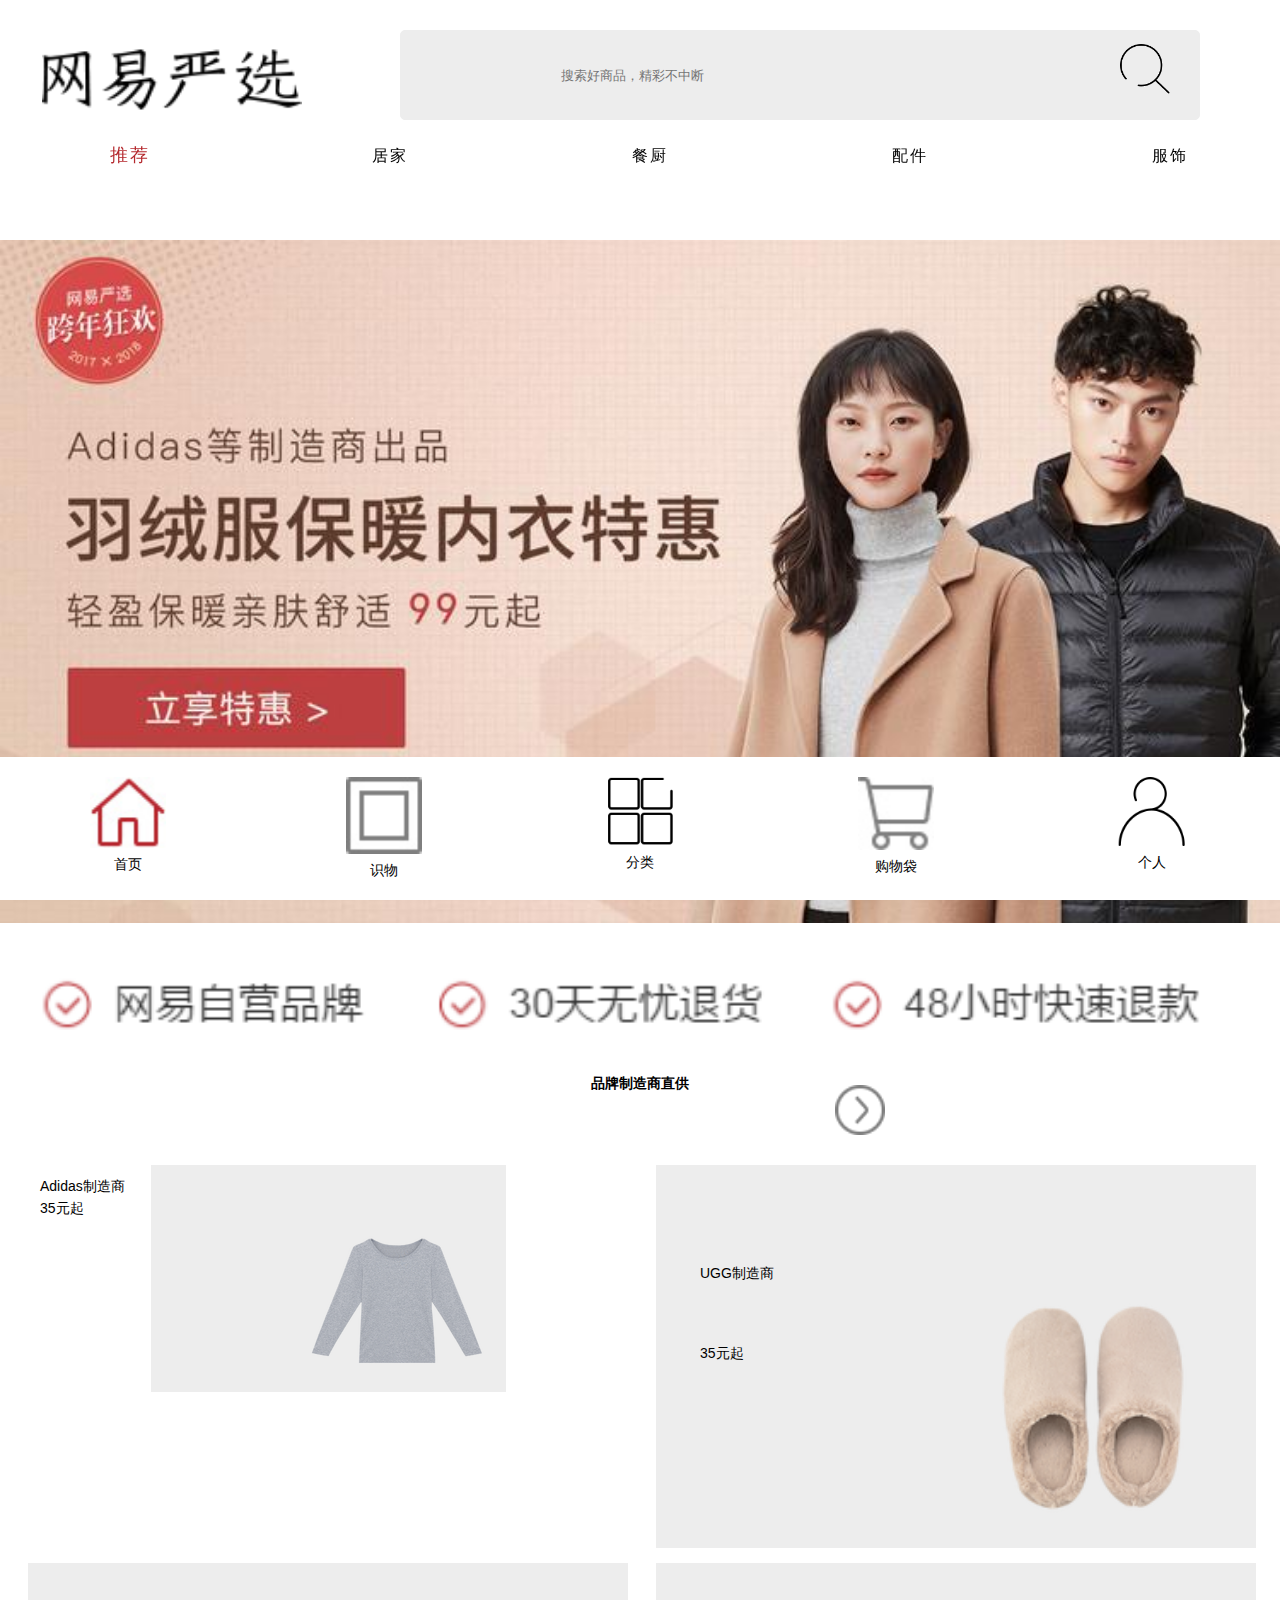
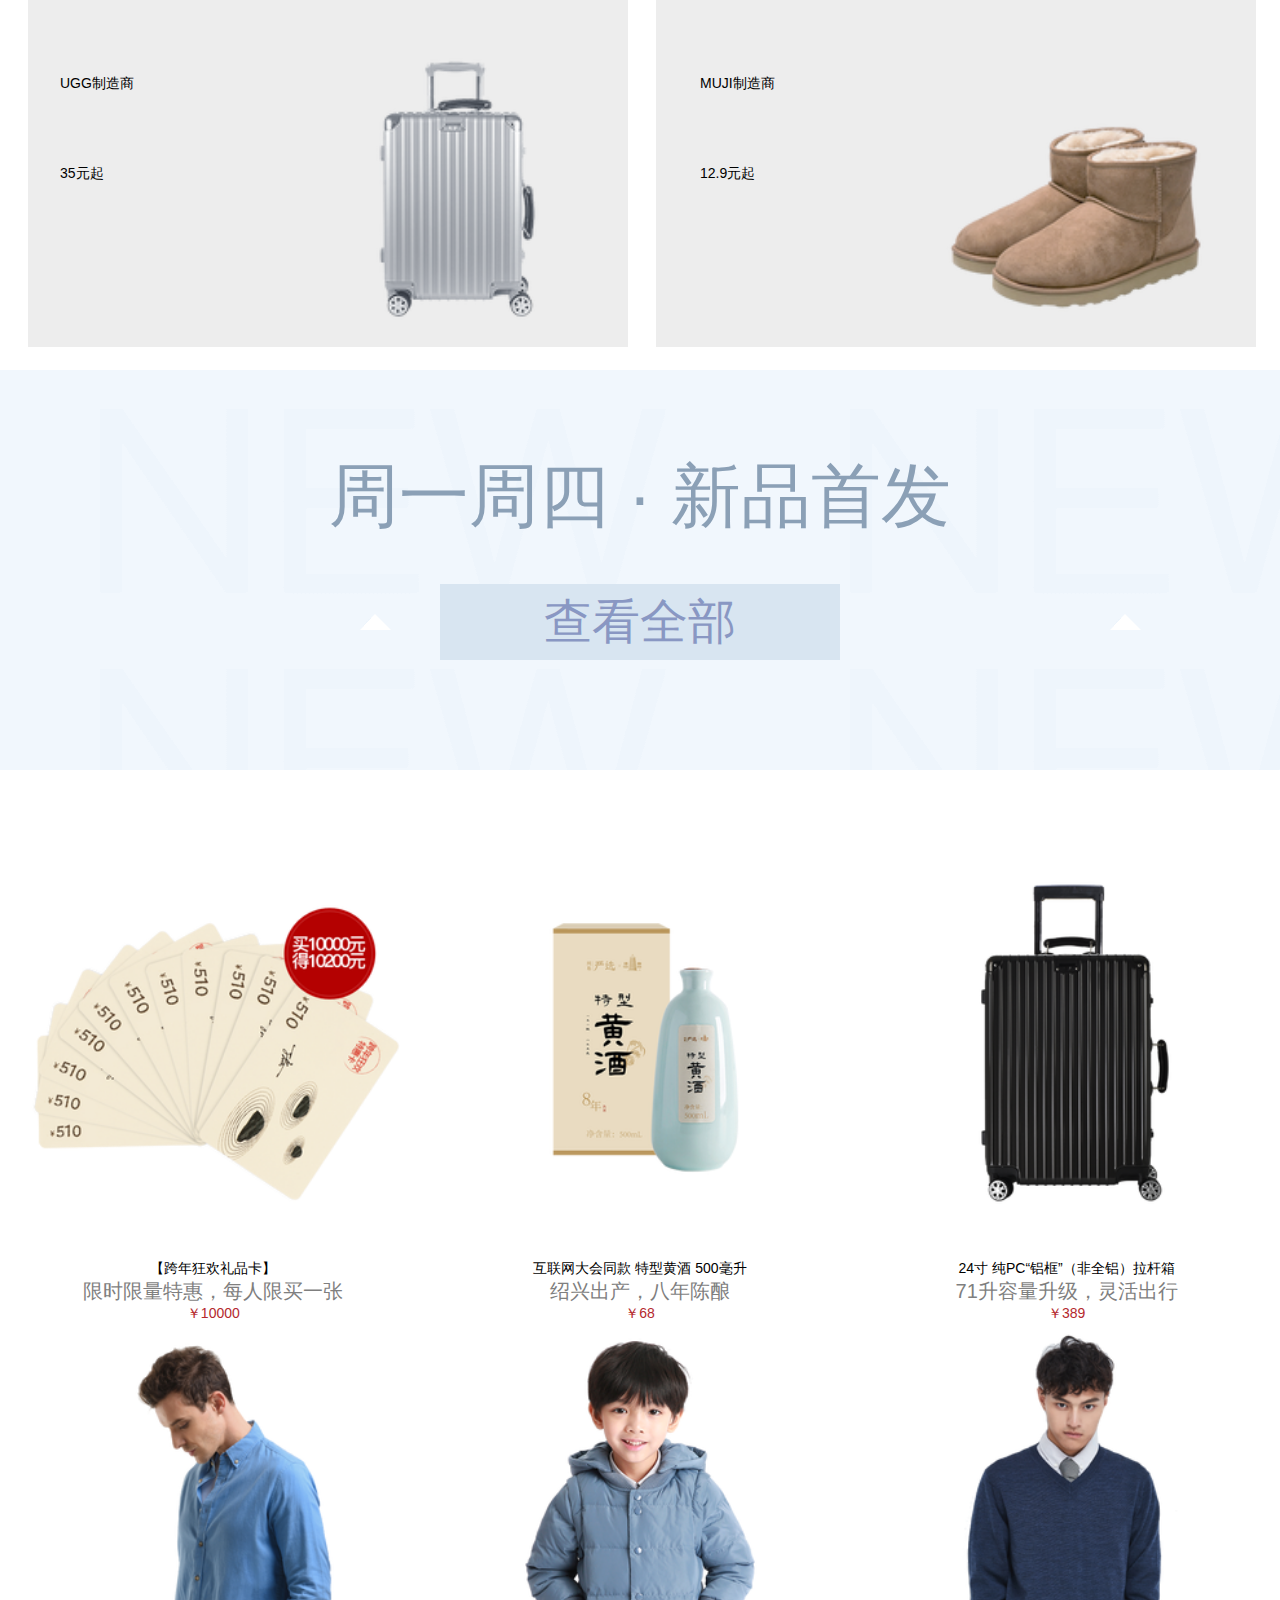
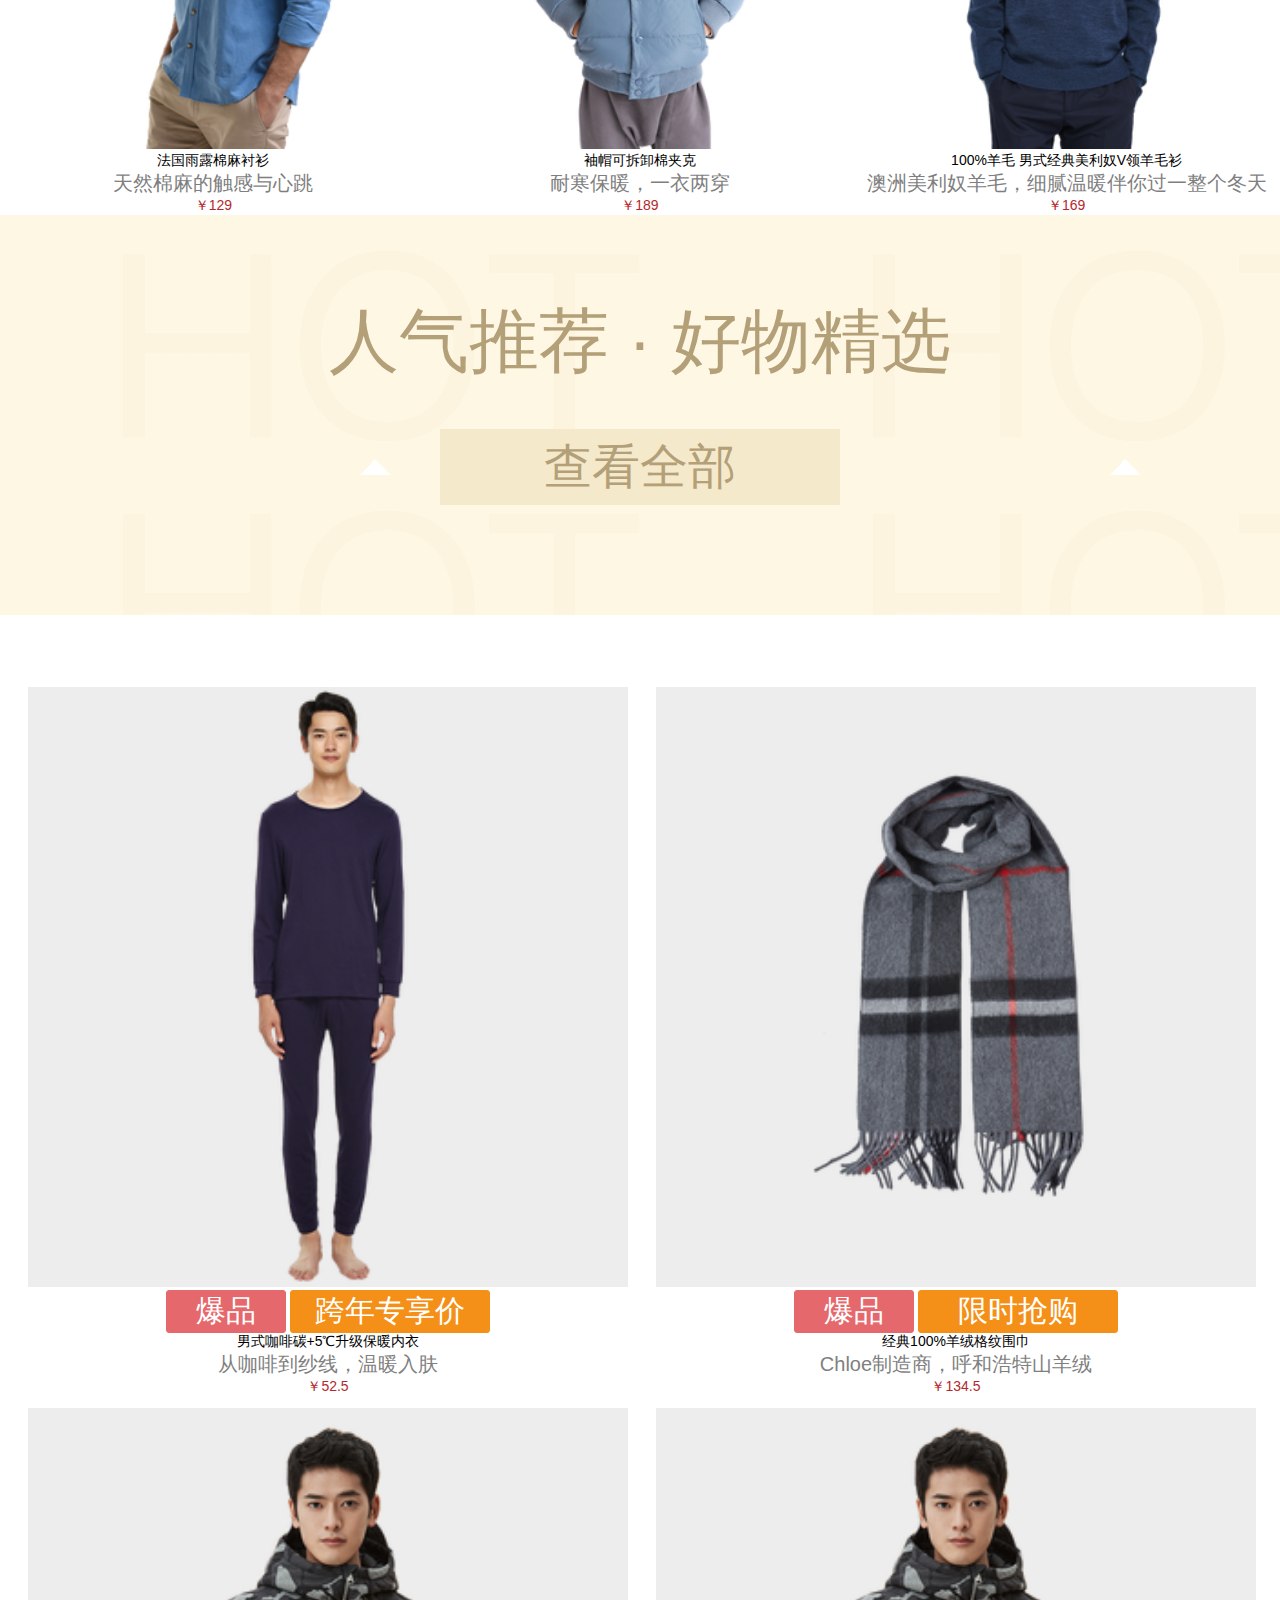
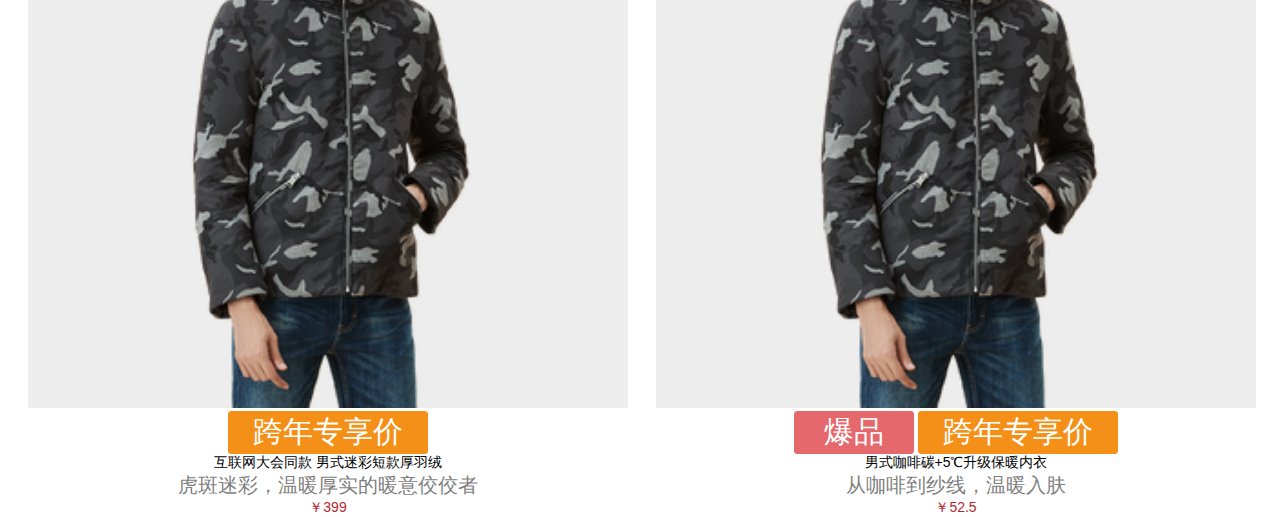
==== index.html @ c05116ba "11" ====
<!doctype html>
<html lang="en">
<head>
    <meta charset="UTF-8">
    <title>网易严选</title>
    <link rel="stylesheet" href="css/swiper.css">
    <link rel="stylesheet" href="css/index.css">
    <link rel="stylesheet" href="css/style-layout.css">
    <link rel="stylesheet" href="css/swiper.min.css">
    <style>
        body, div, ul, li, a, img, h1, h2, h3, h4, h5, p, input {
            margin: 0;
            padding: 0;
        }

        article, aside, details, figcaption, figure, footer, header, hgroup, menu, nav, section {
            display: block;
        }

        body {
            font-family: "微软雅黑", Verdana, Arial, Helvetica, sans-serif;
            position: relative;
            height: 1600px;
        }

        img, input {
            outline: none;
        }

        ul {
            list-style: none;
        }

        a:link {
            text-decoration: none;
            color: #545454;
        }

        a:visited {
            color: #525252;
        }

        a:hover {
            color: #4D4D4D;
        }

        .clear {
            clear: both;
        }

        .ui-page {
            -webkit-backface-visibility: hidden;
        }

        .container {
            padding: 5px;
            min-width: 320px;
        }

        #one {
            width: 100%;
        }

        #one li {
            float: left;
        }

        #one li .a-1 {
            min-height: 70px;
        }

        #one li a {
            display: block;
            margin: 5px;
            background: yellow;
        }

        #one li img {
            width: 100%;
            min-height: 70px;
            vertical-align: middle;
        }

        .scroll {
            width: 80px;
            height: 80px;
            color: #fff;
            line-height: 80px;
            text-align: center;
            position: fixed;
            right: 30px;
            bottom: 50px;
            cursor: pointer;
            font-size: 14px;
        }
    </style>
    <meta name="viewport"
          content="width-device-width,
          initial-scale=1.0,
          user-scalable=no,
          maximum-scale=1.0,
          minimum-scale=1.0 ">

</head>
<body>
<div class="style-layout">
    <div style="height:200px;">
        <!--<div class="scroll" id="scroll" style="display:none;"><img src=img/top.png alt="" style="width: 50%;margin-left: 1rem;z-index: 9999;position: relative"> </div>-->
    <div class="style_logo">
        <a href="#">
        <span style="width: 1.3rem;height: 1.3rem;">
        <img src="img/logo.png" style="float: left;width: 100%;margin-left: 0.1rem;margin-top: 0.1rem;z-index: 9999;" ></span></a>
        <div class="style_search">
            <form action="">
                <input type="text" placeholder="搜索好商品，精彩不中断">
		      <span>
		      	<img src="img/search.png" alt="">
		      </span>
            </form>
        </div>
    </div>
    <div id="topNav" class="swiper-container">
        <div class="swiper-wrapper">

             <div class="swiper-slide active"><span>推荐</span></div>
            <div class="swiper-slide"><span>居家</span></div>
            <div class="swiper-slide"><span>餐厨</span></div>
            <div class="swiper-slide"><span>配件</span></div>
            <div class="swiper-slide"><span>服饰</span></div>
            <div class="swiper-slide"><span>电器</span></div>
            <div class="swiper-slide"><span>洗护</span></div>
            <div class="swiper-slide"><span>杂货</span></div>
            <div class="swiper-slide"><span>餐饮</span></div>
            <div class="swiper-slide"><span>婴童</span></div>
        </div>
    </div>
    <div id="banner">
        <div class="swiper-container2">
        <div class="swiper-wrapper">
          <div class="swiper-slide"><a href="html/XQ.html"><img src="img/banner/banner1.jpg"/></a></div>
            <div class="swiper-slide"><a href="html/XQ.html"><img src="img/banner/banner3.jpg" /></a></div>
            <div class="swiper-slide"><img src="img/banner/banner4.jpg" /></div>
            <div class="swiper-slide"><img src="img/banner/banner5.jpg" /></div>
            <div class="swiper-slide"><img src="img/banner/banner6.jpg" /></div>
        </div>
            <div class="swiper-pagination"></div>
        </div>
    </div>


        <div class="bannera">
        <span>
        <img src="img/bannera.png" alt="">
        </span>
    </div>
    <div class="style_new">
        <div class="style_new_title">
            <a href="#" style="color: black">
                <span style="font-weight: 600">品牌制造商直供</span>
                <span style="position: absolute;display: block;
                                                  width: 0.4rem;
                                                  height: 0.4rem;
                                                  top: 0.05rem;right: 1.9rem;">
                <img src="img/newa.png" alt="" style="width: 0.25rem;height: 0.25rem;" >
                    </span>
            </a>
        </div>
        <ul class="clearfix">
            <li style="position: relative">
                <a href="#" style="display: inline-block;   ">
                    <img src="img/new.png" alt="" style="background-color: #ededed;position: relative">
                </a>
                    <p style="position: absolute;top: 13px;left: 12px;}">Adidas制造商</p>
                <p style="position: absolute;top: 35px;left: 12px;}">35元起</p>

            </li>
            <li>
                <a href="#">
                    <img src="img/new%20(2).png" alt=""style="background-color: #ededed;">
                </a>
                <p style="position: absolute;top: 0.95rem;left: 3.5rem;}">UGG制造商</p>
                <p style="position: absolute;top: 1.35rem;left: 3.5rem;">35元起</p>
            </li>
            <li style="">
                <a href="#">
                    <img src="img/new%20(3).png" alt="" style="background-color: #ededed;">
                </a>
                <p style="position: absolute;top:3rem;left: 0.3rem;">UGG制造商</p>
                <p style="position: absolute;top:3.45rem;left: 0.3rem ">35元起</p>
            </li>
            <li>
                <a href="#">
                    <img src="img/new%20(4).png" alt=""style="background-color: #ededed;">
                </a>
                <p style="position: absolute;top:3rem;left: 3.5rem;">MUJI制造商</p>
                <p style="position: absolute;top:3.45rem;left: 3.5rem ">12.9元起</p>
            </li>
        </ul>
    </div>
    <div class="style_hot">
        <span data-reactid=".0.4.0.0.0">周一周四 · 新品首发</span>
        <p class="style_new_more">
            <a href="html/XQ.html"><button>查看全部</button></a>
        </p>
    </div>
    <div class="style_xp">
        <ul class="clearfix">
            <li>
                <a href="#">
                    <img src="img/xp.png" alt=>
                </a>
                <p style="white-space: nowrap;text-overflow: ellipsis;overflow: hidden;">【跨年狂欢礼品卡】</p>
                <p style="color: #7f7f7f;font-size: .1rem;white-space: nowrap;text-overflow: ellipsis;overflow: hidden;">限时限量特惠，每人限买一张</p>
                <p style="color:#b4282d;">￥10000</p>
            </li>
            <li>
                <a href="#">
                    <img src="img/xp%20(2).png" alt="">
                </a>
                <p style="white-space: nowrap;text-overflow: ellipsis;overflow: hidden;">互联网大会同款 特型黄酒 500毫升</p>
                <p style="color: #7f7f7f;font-size: .1rem;white-space: nowrap;text-overflow: ellipsis;overflow: hidden;">绍兴出产，八年陈酿</p>
                <p style="color: #b4282d">￥68</p>
            </li>
            <li>
                <a href="#">
                    <img src="img/xp%20(3).png" alt="">
                </a>
                <p style="white-space: nowrap;text-overflow: ellipsis;overflow: hidden;">24寸 纯PC“铝框”（非全铝）拉杆箱</p>
                <p style="color: #7f7f7f;font-size: .1rem;white-space: nowrap;text-overflow: ellipsis;overflow: hidden;">71升容量升级，灵活出行</p>
                <p style="color: #b4282d">￥389</p>
            </li>

            <li>
                <a href="#">
                    <img src="img/xp%20(4).png" alt=>
                </a>
                <p style="white-space: nowrap;text-overflow: ellipsis;overflow: hidden;">法国雨露棉麻衬衫</p>
                <p style="color: #7f7f7f;font-size: .1rem;white-space: nowrap;text-overflow: ellipsis;overflow: hidden;">天然棉麻的触感与心跳</p>
                <p style="color:#b4282d;">￥129</p>
            </li>
            <li>
                <a href="#">
                    <img src="img/xp%20(6).png" alt="">
                </a>
                <p style="white-space: nowrap;text-overflow: ellipsis;overflow: hidden;">袖帽可拆卸棉夹克</p>
                <p style="color: #7f7f7f;font-size: .1rem;white-space: nowrap;text-overflow: ellipsis;overflow: hidden;">耐寒保暖，一衣两穿</p>
                <p style="color: #b4282d">￥189</p>
            </li>
            <li>
                <a href="#">
                    <img src="img/xp%20(7).png" alt="">
                </a>
                <p style="white-space: nowrap;text-overflow: ellipsis;overflow: hidden;">100%羊毛 男式经典美利奴V领羊毛衫</p>
                <p style="color: #7f7f7f;font-size: .1rem;white-space: nowrap;text-overflow: ellipsis;overflow: hidden;">澳洲美利奴羊毛，细腻温暖伴你过一整个冬天</p>
                <p style="color: #b4282d">￥169</p>
            </li>
        </ul>
    </div>

    <div class="style_hw">
        <div class="style_hwa">
            <span data-reactid=".0.4.0.0.0">人气推荐 · 好物精选</span>
            <p class="style_hwaa_more">
                <button>查看全部</button>
            </p>
        </div>
    </div>
    <div class="style_new" style="margin-bottom: 1.2rem">
        <ul class="clearfix">
            <li>
                <a href="#">
                    <img src="img/a%20(3).png" alt="" style="background-color: #ededed;">
                </a>
                <div class="style-le" style="left: auto">
                <button class="a">爆品</button>
                 <button class="b">跨年专享价</button> </div>
                <p style="white-space: nowrap;text-overflow: ellipsis;overflow: hidden;">男式咖啡碳+5℃升级保暖内衣</p>
                <p style="color: #7f7f7f;font-size: .1rem;white-space: nowrap;text-overflow: ellipsis;overflow: hidden;">从咖啡到纱线，温暖入肤</p>
                <p style="color: #b4282d">￥52.5</p>
            </li>
            <li>
                <a href="#">
                    <img src="img/a%20(2).png" alt="" style="background-color: #ededed;">
                </a>
                <div class="style-le" style="left: auto">
                    <button class="a">爆品</button>
                    <button class="b">限时抢购</button> </div>
                <p style="white-space: nowrap;text-overflow: ellipsis;overflow: hidden;">经典100%羊绒格纹围巾</p>
                <p style="color: #7f7f7f;font-size: .1rem;white-space: nowrap;text-overflow: ellipsis;overflow: hidden;">Chloe制造商，呼和浩特山羊绒</p>
                <p style="color: #b4282d">￥134.5</p>
            </li>
            <li>
                <a href="#">
                    <img src="img/a.png" alt="" style="background-color: #ededed;">
                </a>
                <div class="style-le" style="left: auto">
                    <!--<button class="a">爆品</button>-->
                    <button class="b">跨年专享价</button> </div>
                <p style="white-space: nowrap;text-overflow: ellipsis;overflow: hidden;">互联网大会同款 男式迷彩短款厚羽绒</p>
                <p style="color: #7f7f7f;font-size: .1rem;white-space: nowrap;text-overflow: ellipsis;overflow: hidden;">虎斑迷彩，温暖厚实的暖意佼佼者</p>
                <p style="color: #b4282d">￥399</p>
            </li>
            <li>
                <a href="#">
                    <img src="img/a.png" alt="" style="background-color: #ededed;">
                </a>
                <div class="style-le" style="">
                    <button class="a">爆品</button>
                    <button class="b">跨年专享价</button> </div>
                <p style="white-space: nowrap;text-overflow: ellipsis;overflow: hidden;">男式咖啡碳+5℃升级保暖内衣</p>
                <p style="color: #7f7f7f;font-size: .1rem;white-space: nowrap;text-overflow: ellipsis;overflow: hidden;">从咖啡到纱线，温暖入肤</p>
                <p style="color: #b4282d">￥52.5</p>
            </li>
        </ul>
    </div>
    <div class="style_footer">
        <ul class="clearfix">
            <li>
                <a href=""><img src="img/home.jpg"></a>
                <p>首页</p>
            </li>
            <li>
                <a href=""><img src="img/sw.jpg"></a>
                <p>识物</p>
            </li>
            <li>
                <a href="#"><img src="img/nav.png"></a>
                <p>分类</p>
            </li>
            <li>
                <a href=""><img src="img/bag.jpg"></a>
                <p>购物袋</p>
            </li>
            <li>
                <a href="html/deng.html"><img src="img/person.png"></a>
                <p>个人</p>
            </li>
        </ul>
    </div>
        </div>
</div>
<div class="scroll" id="scroll" style="display:none;"><img src=img/top.png alt="" style="width: 50%;margin-left: 1rem;z-index: 9999;position: relative"> </div>

<script src="js/jquery-1.10.1.min.js"></script>
<script src="js/swiper.min.js"></script>
<script src="js/fontSizeSet.js"></script>
<script type="text/javascript">

    var mySwiper = new Swiper('#topNav', {
        freeMode: true,
        freeModeMomentumRatio: 0.5,
        slidesPerView: 'auto',

    });

    swiperWidth = mySwiper.container[0].clientWidth
    maxTranslate = mySwiper.maxTranslate();
    maxWidth = -maxTranslate + swiperWidth / 2

    $(".swiper-container").on('touchstart', function(e) {
        e.preventDefault()
    })

    mySwiper.on('tap', function(swiper, e) {

        e.preventDefault()

        slide = swiper.slides[swiper.clickedIndex]
        slideLeft = slide.offsetLeft
        slideWidth = slide.clientWidth
        slideCenter = slideLeft + slideWidth / 2
        // 被点击slide的中心点

        mySwiper.setWrapperTransition(300)

        if (slideCenter < swiperWidth / 2) {

            mySwiper.setWrapperTranslate(0)

        } else if (slideCenter > maxWidth) {

            mySwiper.setWrapperTranslate(maxTranslate)

        } else {

            nowTlanslate = slideCenter - swiperWidth / 2

            mySwiper.setWrapperTranslate(-nowTlanslate)

        }

        $("#topNav  .active").removeClass('active')

        $("#topNav .swiper-slide").eq(swiper.clickedIndex).addClass('active')

    })

    var mySwiper1 = new Swiper('.swiper-container1',{
        autoplay:true,
    });


    window.onload = function() {
        var mySwiper1 = new Swiper('#header',{
            freeMode : true,
            slidesPerView : 'auto',
            freeModeSticky : true ,
        });

        var mySwiper2 = new Swiper('.swiper-container2',{
            autoplay:3000,
            pagination: {
                el: '.swiper-pagination',
            },
        });








        var tabsSwiper = new Swiper('#tabs-container',{
            speed:500,
            on:{
                slideChangeTransitionStart: function(){

                    $(".tabs .active").removeClass('active');
                    $(".tabs a").eq(this.activeIndex).addClass('active');
                }
            }
        })

    }

    $(function(){
        showScroll();
        function showScroll(){
            $(window).scroll( function() {
                var scrollValue=$(window).scrollTop();
                scrollValue > 100 ? $('div[class=scroll]').fadeIn():$('div[class=scroll]').fadeOut();
            } );
            $('#scroll').click(function(){
                $("html,body").animate({scrollTop:0},200);
            });
        }
    })

</script>

    </body>
</html>
---- css/index.css ----
/*css样式的重置*/

*{
    margin: 0;
    padding: 0;
    box-sizing: border-box;
    -webkit-box-sizing: border-box;
}
body{
    font-family: "Microsoft YaHei",Arial,Helvetica,sans-serif;
    font-size: 14px;
    color: #000;
}

ul,li{
    list-style: none;
}
a{
    text-decoration: none;
}
a:hover{
    text-decoration: none;
}
input{
    border: none;
    outline: none;
}
    /*公共样式*/
.f_left{
    float: left;
}
.f_right{
    float: right;
}
.clearfix::before,
.clearfix::after{
    content: "";
    clear: both;
    display: table;
}
---- css/style-layout.css ----
.style-layout{
     width: 6.4rem;
     min-height: 2rem;
 }
.style_logo,.style_banner,.style_new,.style_hot,.style_fasion,.style_footer{
    width: 6.4rem;

}
.style_logo {
    width: 1.84rem;
    height: .53333rem;
    display: inline-block;
    position: fixed;
    top: 0;
    padding: .11rem;
    z-index: 9999;

}
.style_logo span{
    display: inline-block;
    width: 1.3rem;
    height: 1.3rem;
    z-index: 9999;
    position: absolute;
}
/*搜索框*/
.style_search{
    width: 6.4rem;
    left: 0;
    height: 1.2rem;
    line-height: 0.5rem;
    position: fixed;
    z-index: 3333;
    background: white;
    top: 0;
}
.style_search>form {
    padding-right: 0.4rem;
    margin-left: 2rem;
    z-index: 9999;
}
.style_search>form>input {
    width: 4rem;
    height: 0.45rem;
    border-radius: 5px;
    padding-left: 0.8rem;
    margin-top: 0.15rem;
}
input {
    border: 1px solid #ededed;
    margin-right: 1rem;
    background: #ededed;
}
.style_search>form>span {
    display: block;
    width: 0.4rem;
    height: 0.4rem;
    line-height: 0.2rem;
    position: absolute;
    top: 0.22rem;
    right: 0.4rem;

}
.style_search>form>span>img {
    width: 0.25rem;
    height: 0.25rem;
}


#topNav {
    width: 100%;
    overflow: hidden;
    font: 16px/32px hiragino sans gb, microsoft yahei, simsun;
    z-index: 9999;
    height: 0.5rem;
    position: fixed;
    top: 0.7rem;
    background: white;

}
#topNav .swiper-slide {
    padding: 0 5px;
    letter-spacing:2px;
    width:1.3rem;
    text-align:center;
    height: 0.5rem;
}
#topNav .swiper-slide span{
    transition:all .3s ease;
    display:block;
}
#topNav .active span{
    transform:scale(1.1);
    color:#b4282d;
}


.bannera{
    width: 100%;
    display: block;
    height: 0.5rem;
    text-align: center;
    margin: auto;
    background-color: #fff;
}
.bannera ul li{
    float: left;
}
.bannera img  {
    width: 6.4rem;
}
.bannera span{
    margin-top: 0.1rem;
}
/*新品*/
.style_new{
    position: relative;
    width:6.4rem;
    height:auto;
    margin:0.1rem 0;
    background: #fff;
}
.style_new_title{
    width:6.4rem;
    text-align: center;
}
.style_new_title>span:nth-child(2){
    margin:0 3px;
}

.style_new>ul{
    width:6.4rem;
    margin-top: 0.3rem;
}
.style_new>ul>li{
    float:left;
    width:3rem;
    height:auto;
    margin-left: 0.14rem;
    margin-top: 0.06rem;
    text-align: center
}
.style_new>ul>li>a>img{
    width:100%;
}


.style_hot{
    width: 6.4rem;
    background:url("../img/hot.png") ;
    height: 2rem;
    padding-top: 0.1rem;
    display: inline-block;
    text-align: center;
}
.style_hot span{
    text-align: center;
    font-size: 0.35rem;
    color: #8BA0B6;
    position: relative;
    top: 0.3rem;
}
.style_new_more button{
    width: 2rem;
    border: 1px solid #D8E5F1;
    background: #D8E5F1;
    padding: 5px;
    color: #8997c3;
    font-size: 0.24rem;
    margin-top: 0.5rem;
    position:inherit ;

}
.style_hot li{
    width: 0.2rem;
    height: 0.2rem;
    margin: auto;
    position: absolute;
    left: 3.8rem;
    top: 1.1rem;
    z-index: 9999;
}

/*新品*/
.style_xp{
    position:relative;
    width:6.4rem;
    height:4.4rem;
    margin:0.3rem 0;
    background: #fff;

}
.style_xp_title{
    width:6.4rem;
    text-align: center;
}
.style_xp_title>span:nth-child(2){
    margin:0 3px;
}

.style_xp>ul{
    width:6.4rem;
}
.style_xp>ul>li{
    float:left;
    width:2.133333rem;
    height:auto;
    text-align: center
}
.style_xp>ul>li>a>img{
    width:100%;
}


/*人气推荐*/

.style_hw{
    width: 6.4rem;
    background:url("../img/hwa.png") ;
    height: 2rem;
    padding-top: 0.1rem;
    display: inline-block;
    text-align: center;
}
.style_hwa span{
    text-align: center;
    font-size: 0.35rem;
    color: #B4A078;
    position: relative;
    top: 0.3rem;
}
.style_hwaa_more button{
    width: 2rem;
    border: 1px solid #F4E9CB;
    background: #F4E9CB;
    padding: 5px;
    color: #B4A078;
    font-size: 0.24rem;
    margin-top: 0.5rem;
    position:inherit ;

}
.style_hwa li{
    width: 0.2rem;
    height: 0.2rem;
    margin: auto;
    position: absolute;
    left: 3.8rem;
    top: 1.1rem;
    z-index: 9999;
}
.a{
    width: 0.6rem;
    border: 1px solid #e5686d;
    background: #e5686d;
    color: white;
    font-size: 0.15rem;
    border-radius: 3px;
}
.b{
    width: 1rem;
    border: 1px solid #f48f18;
    background: #f48f18;
    color: white;
    font-size: 0.15rem;
    border-radius: 3px;
}
/*页脚*/
.style_footer{
    width:6.4rem;
    height:auto;
    z-index: 1000;
    background: #fff;
    left:0;
    bottom: 0;
    position: fixed;

}

.style_footer>ul{
    width:6.4rem;
    padding-top: 0.1rem;
    padding-bottom:0.1rem;

}
.style_footer>ul>li{
    float:left;
    width:20%;
    text-align: center;
}
.style_footer>ul>li>p{
    margin-top:5px;
}
.style_footer>ul>li>a>img{
    width: 30%;
    height: 30%;
}
.swiper-container1{
    overflow: hidden;
}
.swiper-container1 .swiper-slide img{
    width: 6.4rem;
}

body{
    width: 100%;
    overflow-x: hidden;
}
/*bannera*/
#banner{
    width: 6.4rem;
    height: auto;
    margin-top: 1.2rem;
}
#banner .swiper-wrapper img{
    width: 100%;
}
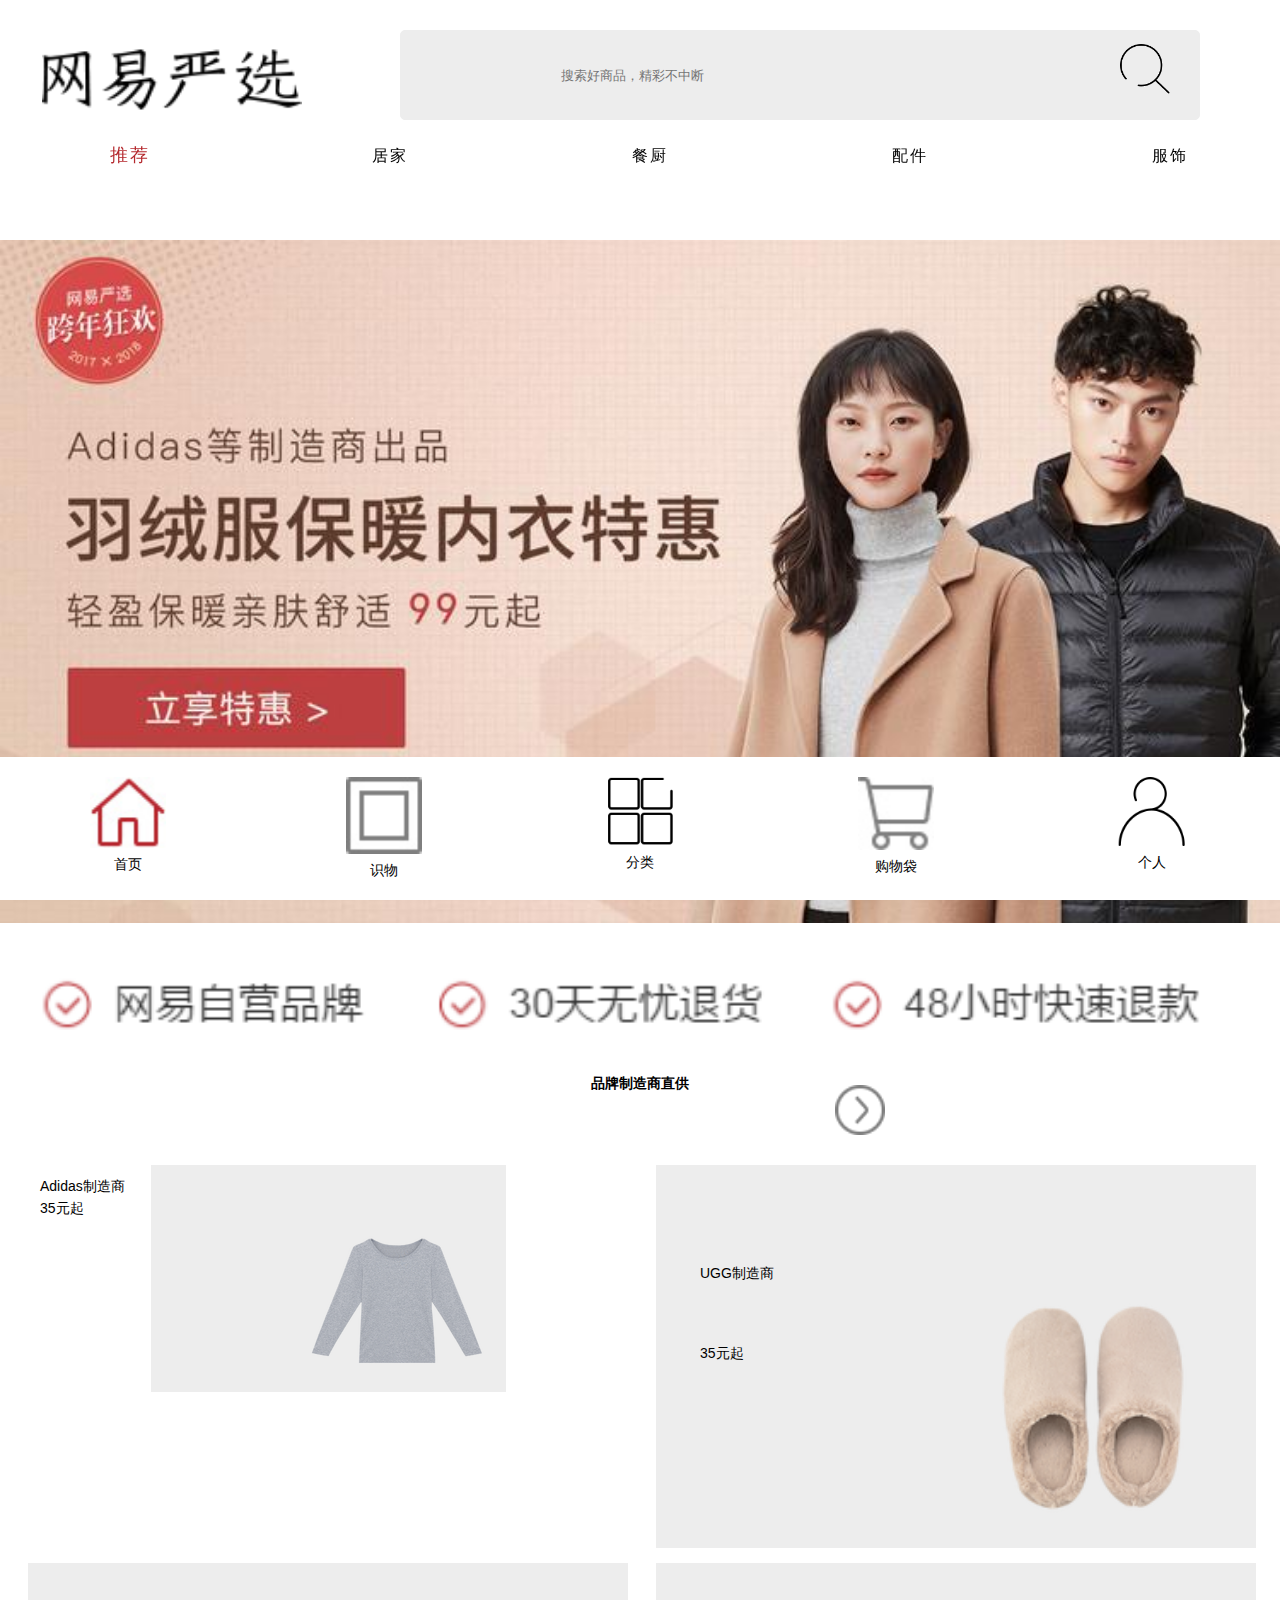
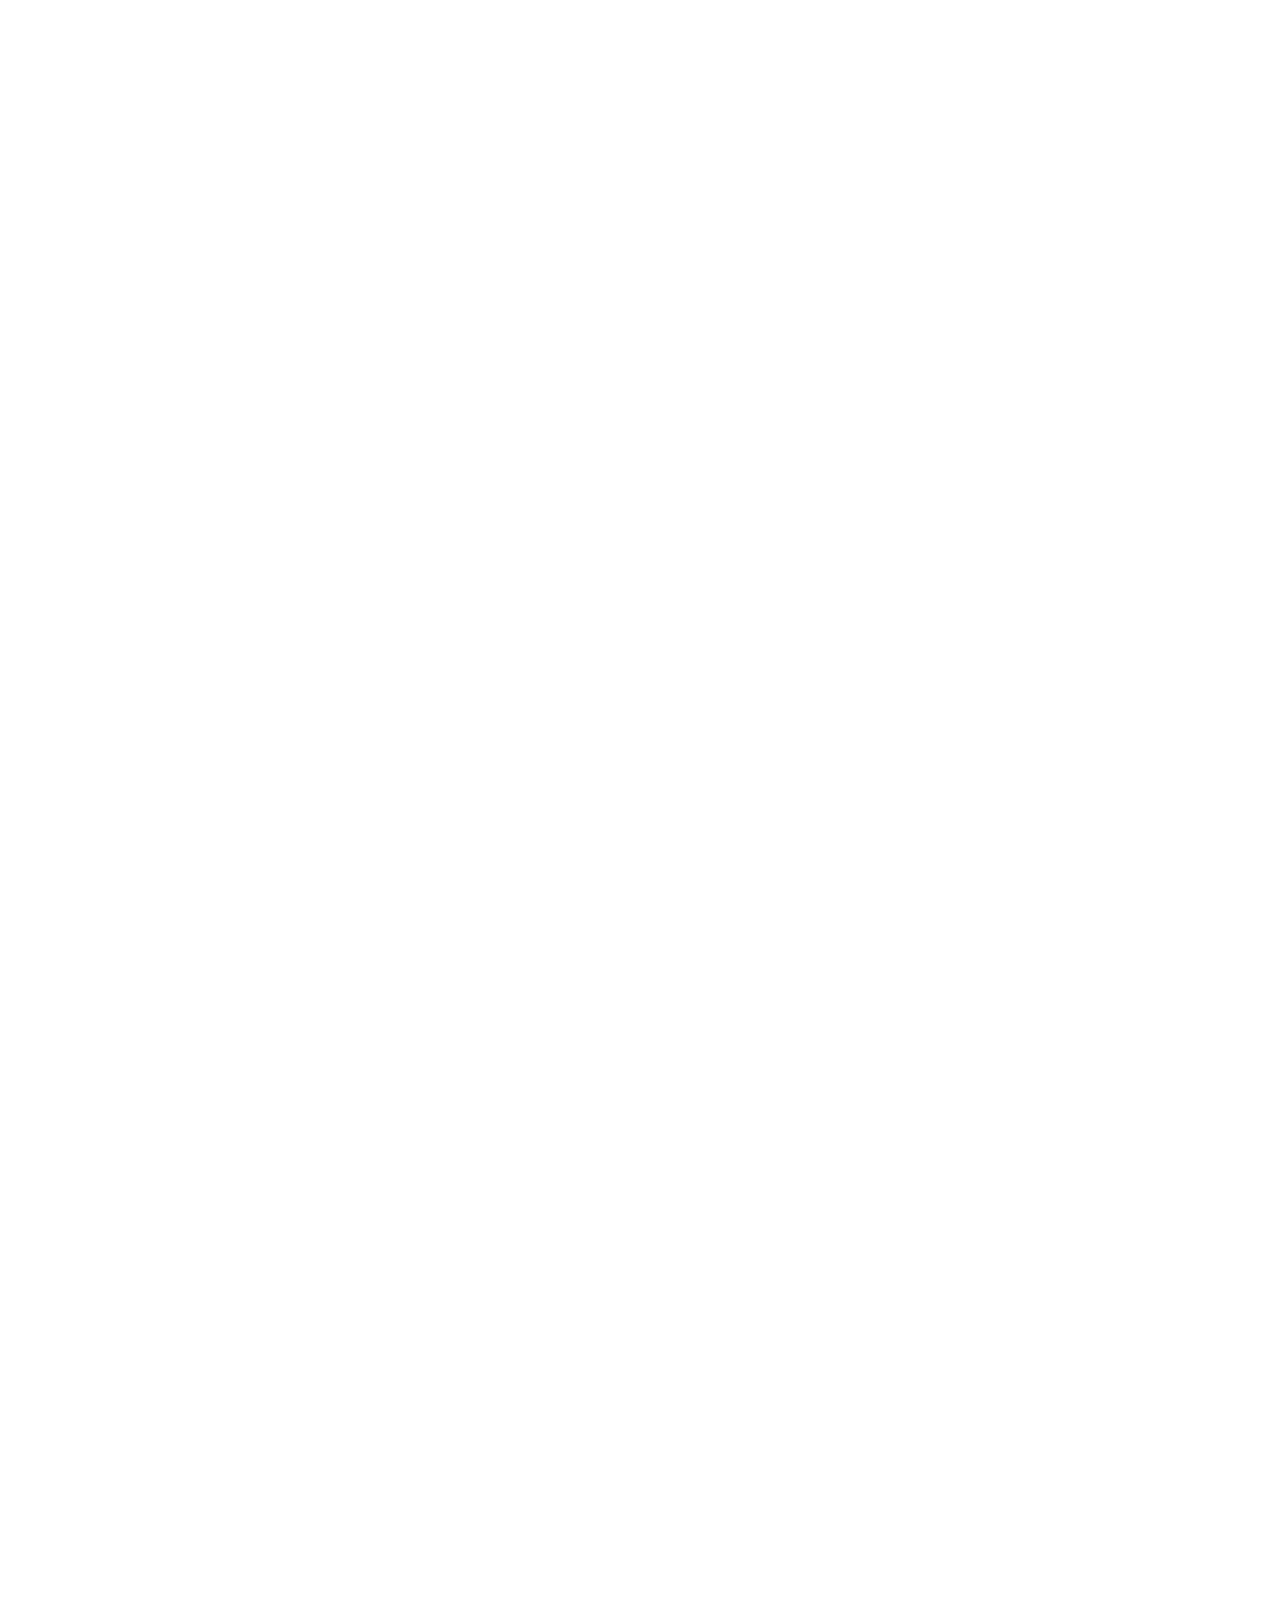
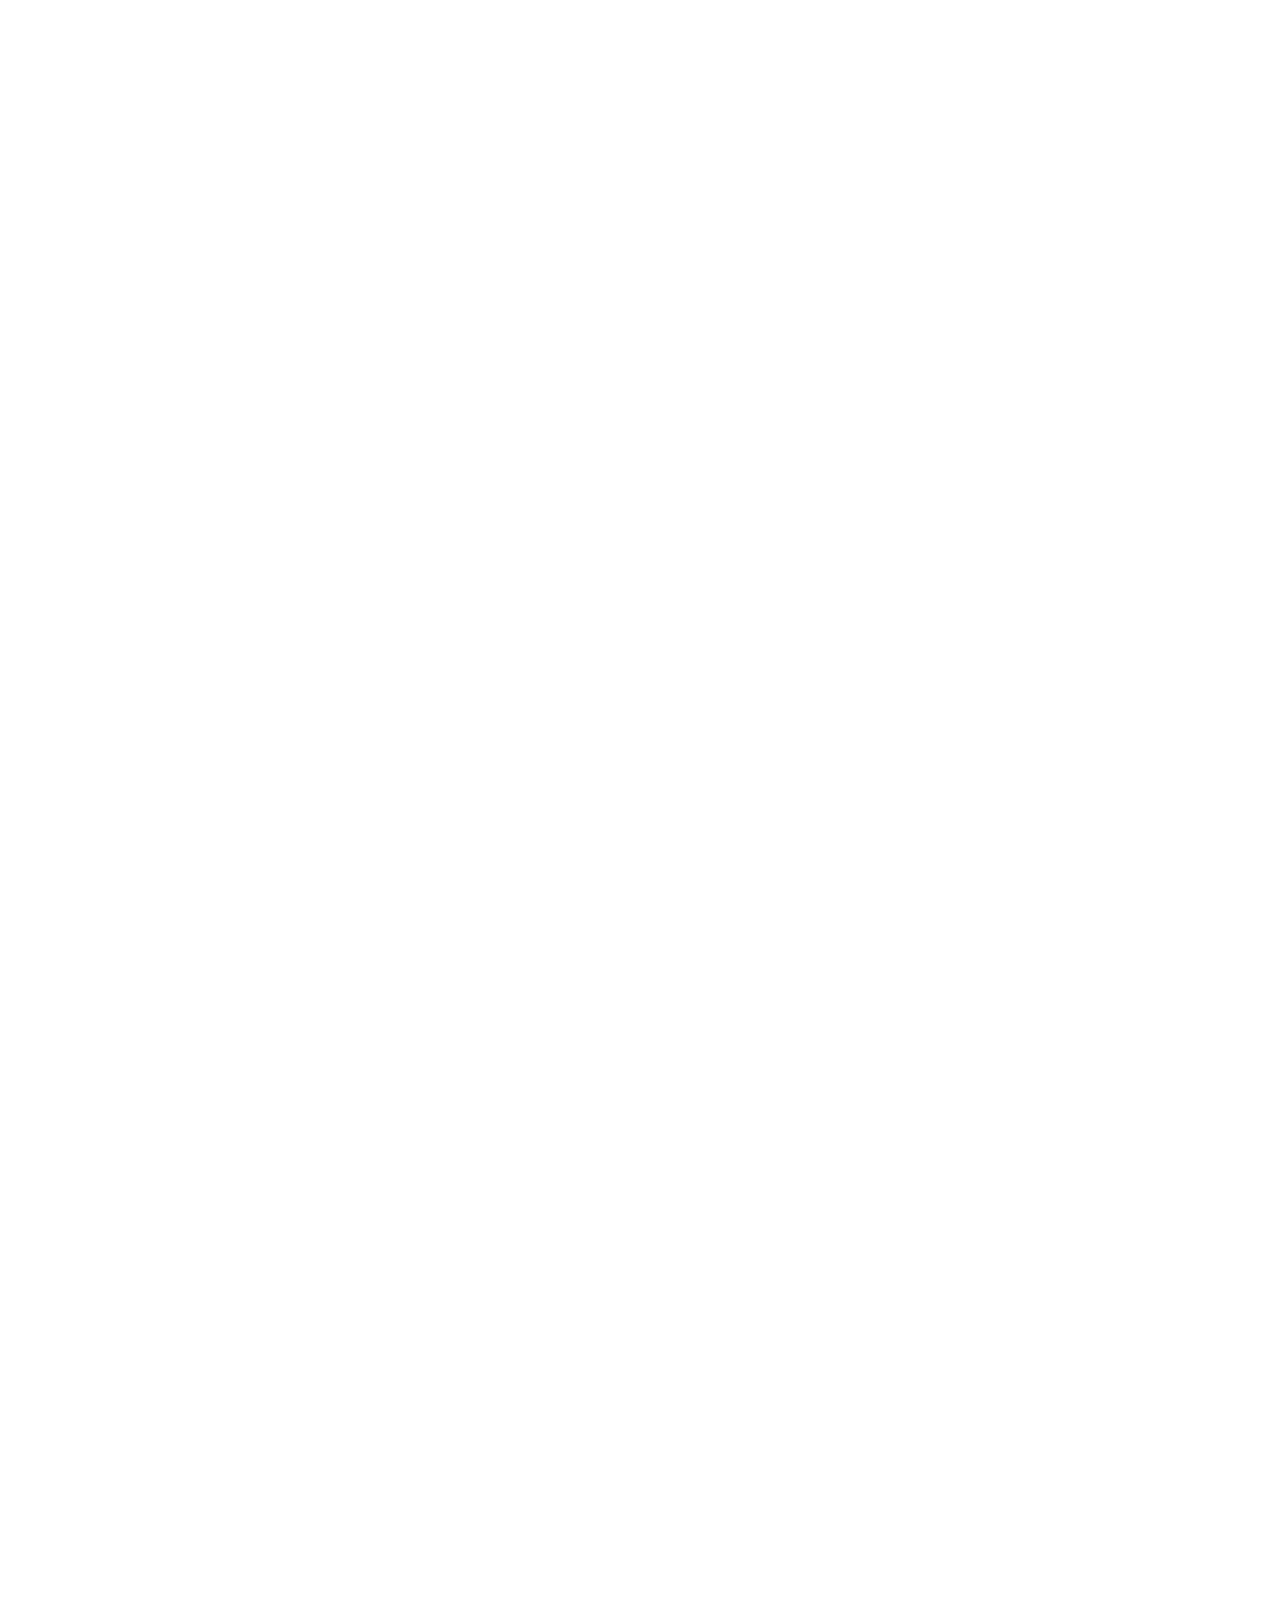
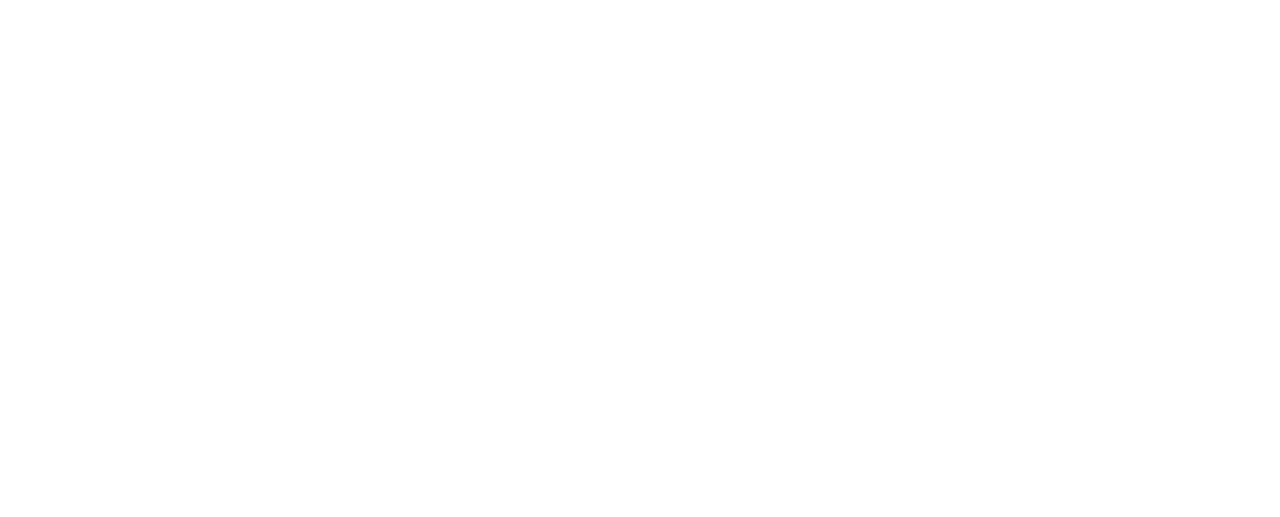
==== commit 465d94ac: "111" ====
--- a/index.html
+++ b/index.html
@@ -302,14 +302,14 @@
             </li>
             <li>
                 <a href="#">
-                    <img src="img/a.png" alt="" style="background-color: #ededed;">
+                    <img src="img/a(5).png" alt="" style="background-color: #ededed;">
                 </a>
                 <div class="style-le" style="">
                     <button class="a">爆品</button>
                     <button class="b">跨年专享价</button> </div>
-                <p style="white-space: nowrap;text-overflow: ellipsis;overflow: hidden;">男式咖啡碳+5℃升级保暖内衣</p>
-                <p style="color: #7f7f7f;font-size: .1rem;white-space: nowrap;text-overflow: ellipsis;overflow: hidden;">从咖啡到纱线，温暖入肤</p>
-                <p style="color: #b4282d">￥52.5</p>
+                <p style="white-space: nowrap;text-overflow: ellipsis;overflow: hidden;">男式经典牛津纺衬衫</p>
+                <p style="color: #7f7f7f;font-size: .1rem;white-space: nowrap;text-overflow: ellipsis;overflow: hidden;">Ralph Lauren制造商</p>
+                <p style="color: #b4282d">￥149.9</p>
             </li>
         </ul>
     </div>
--- a/css/index.css
+++ b/css/index.css
@@ -6,7 +6,7 @@
     box-sizing: border-box;
     -webkit-box-sizing: border-box;
 }
-body{
+body,html{
     font-family: "Microsoft YaHei",Arial,Helvetica,sans-serif;
     font-size: 14px;
     color: #000;
--- a/css/style-layout.css
+++ b/css/style-layout.css
@@ -1,3 +1,7 @@
+body,html{
+    width: 100%;
+    overflow-x: hidden;
+}
 .style-layout{
      width: 6.4rem;
      min-height: 2rem;
@@ -258,7 +262,6 @@
     border-radius: 3px;
 }
 .b{
-    width: 1rem;
     border: 1px solid #f48f18;
     background: #f48f18;
     color: white;
@@ -302,10 +305,7 @@
     width: 6.4rem;
 }
 
-body{
-    width: 100%;
-    overflow-x: hidden;
-}
+
 /*bannera*/
 #banner{
     width: 6.4rem;
